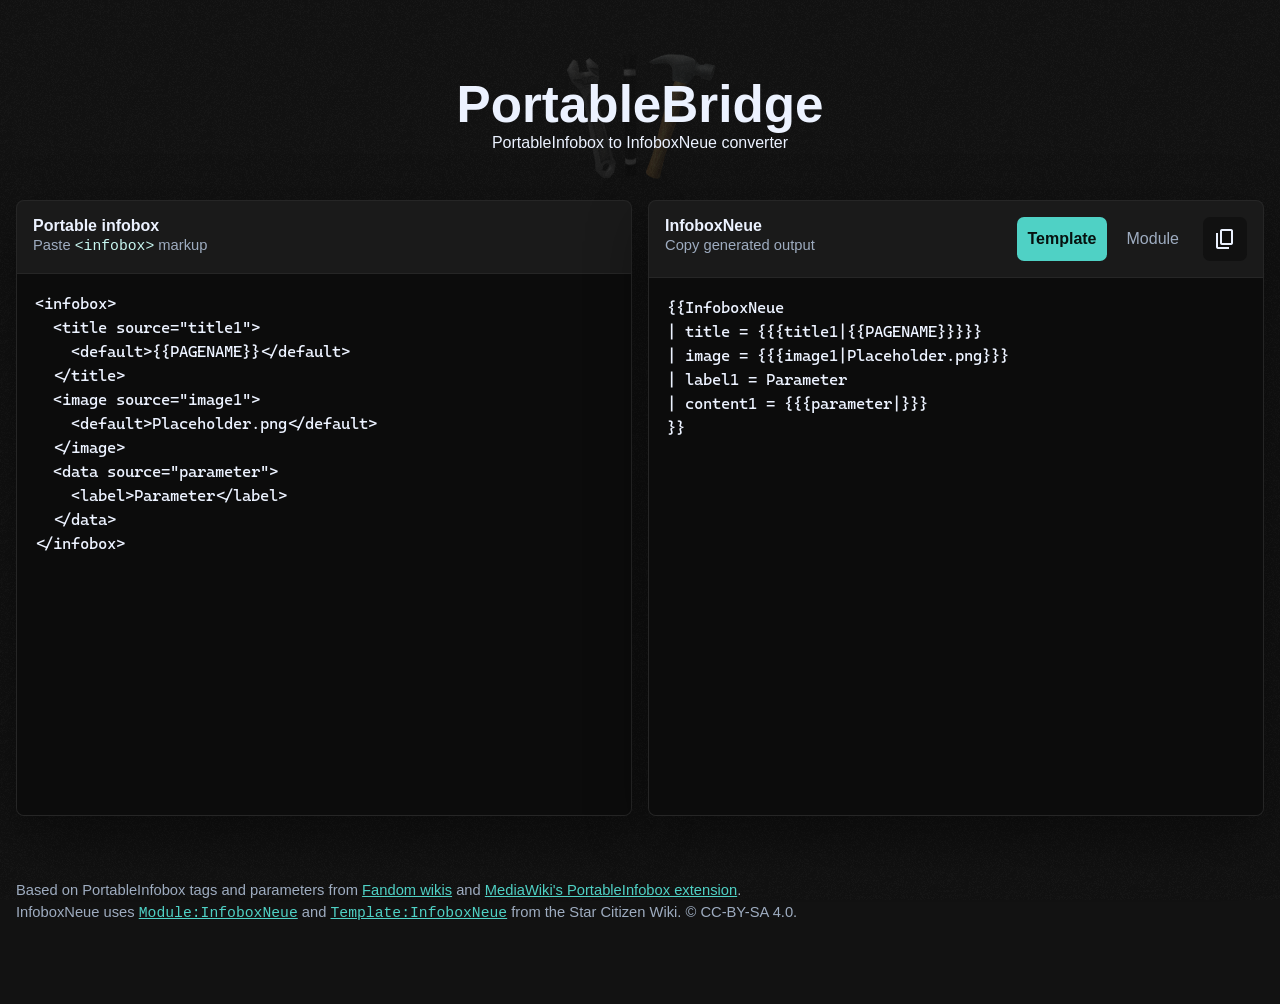
==== index.html @ 23e1e692 "Add support for <panel> and <section> tags in Module output - Implemented recursive parsing of Porta" ====
<!doctype html>
<html lang="en">

<head>
	<meta charset="utf-8">
	<meta name="viewport" content="width=device-width, initial-scale=1">
	<title>⌗ PortableBridge — PortableInfobox to InfoboxNeue converter</title>
	<meta name="description" content="Useful utility to convert PortableInfobox templates to InfoboxNeue templates or modules.">
	<link rel="icon" href="tools.png">
	<link rel="stylesheet" href="styles.css">
	<link rel="preconnect" href="https://fonts.googleapis.com">
	<link rel="preconnect" href="https://fonts.gstatic.com" crossorigin>
	<link
		href="https://fonts.googleapis.com/css2?family=Google+Sans+Flex:opsz,wdth,wght,ROND@6..144,25..151,1..1000,0..100&family=Cascadia+Code:ital,wght@0,200..700;1,200..700&display=swap"
		rel="stylesheet">
	<link rel="stylesheet" href="https://fonts.googleapis.com/css2?family=Material+Symbols+Outlined:opsz,wght,FILL,GRAD@24,700,1,0" />
</head>

<body>
	<main class="shell">
		<section class="workspace" aria-label="PortableInfobox converter">
			<div class="intro">
				<h1>PortableBridge</h1>
				<div>PortableInfobox to InfoboxNeue converter</div>
				<img src="tools.png" height="50">
			</div>

			<div class="tool-grid">
				<section class="panel input-panel" aria-label="PortableInfobox input">
					<div class="panel-head">
						<div class="panel-head-details">
							<h2>Portable infobox</h2>
							<p>Paste <code>&lt;infobox&gt;</code> markup</p>
						</div>
					</div>
					<textarea id="sourceInput" spellcheck="false" placeholder="<infobox>
  <title source=&quot;name&quot; />
  <image source=&quot;image&quot;>
    <caption source=&quot;imagecaption&quot; />
  </image>
  <data source=&quot;occupation&quot;>
    <label>Occupation</label>
  </data>
</infobox>"></textarea>
				</section>

				<section class="panel output-panel" aria-label="InfoboxNeue output">
					<div class="panel-head">
						<div class="panel-head-details">
							<h2>InfoboxNeue</h2>
							<p>Copy generated output</p>
						</div>
						<div class="segmented" role="tablist" aria-label="Output type">
							<button type="button" class="active" id="templateTab" role="tab"
								aria-selected="true">Template</button>
							<button type="button" id="moduleTab" role="tab" aria-selected="false">Module</button>
						</div>
						<button type="button" id="copyButton" title="Copy output">
							<span class="material-symbols-outlined">content_copy</span>
						</button>
					</div>
					<pre id="outputBox" tabindex="0"></pre>
				</section>
			</div>

			<section class="diagnostics" aria-label="Conversion notes">
				<ul id="notesList"></ul>
				<p>
					Based on PortableInfobox tags and parameters from
					<a href="https://portability.fandom.com/wiki/Portable_Infoboxes" target="_blank"
						rel="noreferrer">Fandom wikis</a>
					and
					<a href="https://www.mediawiki.org/wiki/Extension:PortableInfobox" target="_blank"
						rel="noreferrer">MediaWiki's PortableInfobox extension</a>.
				</p>
				<p>
					InfoboxNeue uses
					<code><a href="https://starcitizen.tools/Module:InfoboxNeue" target="_blank" rel="noreferrer">Module:InfoboxNeue</a></code>
					and
					<code><a href="https://starcitizen.tools/Template:InfoboxNeue" target="_blank" rel="noreferrer">Template:InfoboxNeue</a></code>
					from the Star Citizen Wiki. © CC-BY-SA 4.0.
				</p>
			</section>
		</section>
	</main>
	<script src="script.js"></script>
</body>

</html>
---- styles.css ----
:root {
	color-scheme: dark;
	--bg: #080b12;
	--panel: #1a1a1a;
	--line: rgba(255, 255, 255, .05);
	--line-strong: #3d4c64;
	--text: #ecf2ff;
	--muted: #9eacc0;
	--accent: #4fd1c5;
	--accent-strong: #f6c85f;
	--danger: #ff7a90;
	--shadow: 0 20px 60px rgba(0, 0, 0, .42);
	font-family: "Google Sans Flex", sans-serif;
}

* {
	box-sizing: border-box;
}

body {
	margin: 0;
	min-height: 100vh;
	color: var(--text);

	&::before {
		content: '';
		position: absolute;
		inset: 0;
		background: url(frosted-texture.png);
		background-repeat: repeat;
		background-size: 200px 200px;
		opacity: 0.1;
		z-index: -1;
	}
}

button,
input,
textarea {
	font: inherit;
}

button {
	min-height: 38px;
	border-radius: 7px;
	background: #182232;
	color: var(--text);
	cursor: pointer;
	transition: border-color .16s ease, background .16s ease, transform .16s ease;
	border: unset;

	&:hover {
		background: #1d2a3d;
	}	

	&:active {
		transform: translateY(1px);
	}
}

a {
	color: var(--accent);
}

code {
	color: #c8f7f1;
}

.shell {
	width: min(1280px, calc(100vw - 32px));
	margin: 0 auto;
	padding: 5rem 0;
}

.workspace {
	min-height: calc(100vh - 56px);
	display: flex;
	flex-direction: column;
	gap: 16px;
}

.intro {
	display: flex;
	align-items: center;
	text-align: center;
	justify-content: center;
	flex-direction: column;
	gap: 5px;
	padding: 0 0 2rem 0;
	position: relative;

	> div {
		font-variation-settings: "ROND" 100;
	}

	> img {
		position: absolute;
		z-index: -1;
		top: 50%;
		left: 50%;
		transform: translate(-50%, -60%);
		opacity: 0.15;
		height: 150%;
	}
}

.intro h1 {
	display: flex;
	justify-content: center;
	gap: 1rem;
	flex-wrap: wrap;
	align-items: center;
}

h1,
h2,
p {
	margin: 0;
}

h1 {
	font-size: clamp(2rem, 4vw, 4.2rem);
	line-height: .96;
	letter-spacing: 0;
	font-variation-settings: "ROND" 50;
}

h2 {
	font-size: 1rem;
}

.tool-grid {
	flex: 1;
	display: grid;
	grid-template-columns: minmax(0, 1fr) minmax(0, 1fr);
	gap: 16px;
	min-height: 560px;
}

.panel {
	border: 1px solid var(--line);
	border-radius: 8px;
	background: var(--panel);
	box-shadow: var(--shadow);
	overflow: hidden;
}

.input-panel,
.output-panel {
	min-height: 560px;
	display: flex;
	flex-direction: column;
}

.panel-head {
	display: flex;
	align-items: stretch;
	justify-content: space-between;
	gap: 14px;
	padding: 16px;
	border-bottom: 1px solid var(--line);
}

.panel-head-details {
	flex: 1;
	
	@media (max-width: 800px) {
		width: 100%;
	}
}

.panel-head p,
.diagnostics p,
.diagnostics li {
	color: var(--muted);
	font-size: .92rem;
	line-height: 1.45;
}

.button-row,
.segmented {
	display: flex;
	gap: 10px;

	& button {
		padding: 3px 10px;
	}
}

#copyButton {
	padding: 10px;
	display: flex;
	justify-content: center;
	align-items: center;
	background: #111;
}

.segmented button {
	border: 0;
	background: transparent;
	color: var(--muted);
	transition: .25s all ease;

	&.active {
		background: var(--accent);
		color: #06110f;
		font-weight: 700;
		font-variation-settings: "ROND" 100;
	}
}

textarea,
pre,
input {
	border: 0;
	color: var(--text);
	background: #0c0c0c;
	font-family: "Cascadia Code", monospace;
	word-break: break-all;

	@media (max-width: 800px) {
		font-size: small;
	}
}

textarea {
	flex: 1;
	width: 100%;
	min-height: 420px;
	resize: none;
	padding: 18px;
	line-height: 1.5;
	outline: 0;
}

textarea:focus,
input:focus,
pre:focus {
	outline: 2px solid rgba(79, 209, 197, .55);
	outline-offset: -2px;
}

input {
	min-height: 38px;
	border: 1px solid var(--line);
	border-radius: 7px;
	padding: 0 11px;
}

pre {
	flex: 1;
	margin: 0;
	padding: 18px;
	overflow: auto;
	white-space: pre-wrap;
	word-break: break-word;
	line-height: 1.5;
}

.diagnostics {
	padding: 2rem 0 0 0;
}

@media (max-width: 800px) {
	.shell {
		width: min(100vw - 20px, 720px);
		/* padding: 10px 0; */
	}

	.intro,
	.panel-head,
	.diagnostics,
	.tool-grid {
		grid-template-columns: 1fr;
	}

	.intro,
	.panel-head {
		align-items: stretch;
		flex-wrap: wrap;
	}

	.tool-grid {
		min-height: 0;
	}

	.input-panel,
	.output-panel {
		min-height: 460px;
	}

	h1 {
		font-size: 2rem;
	}
}
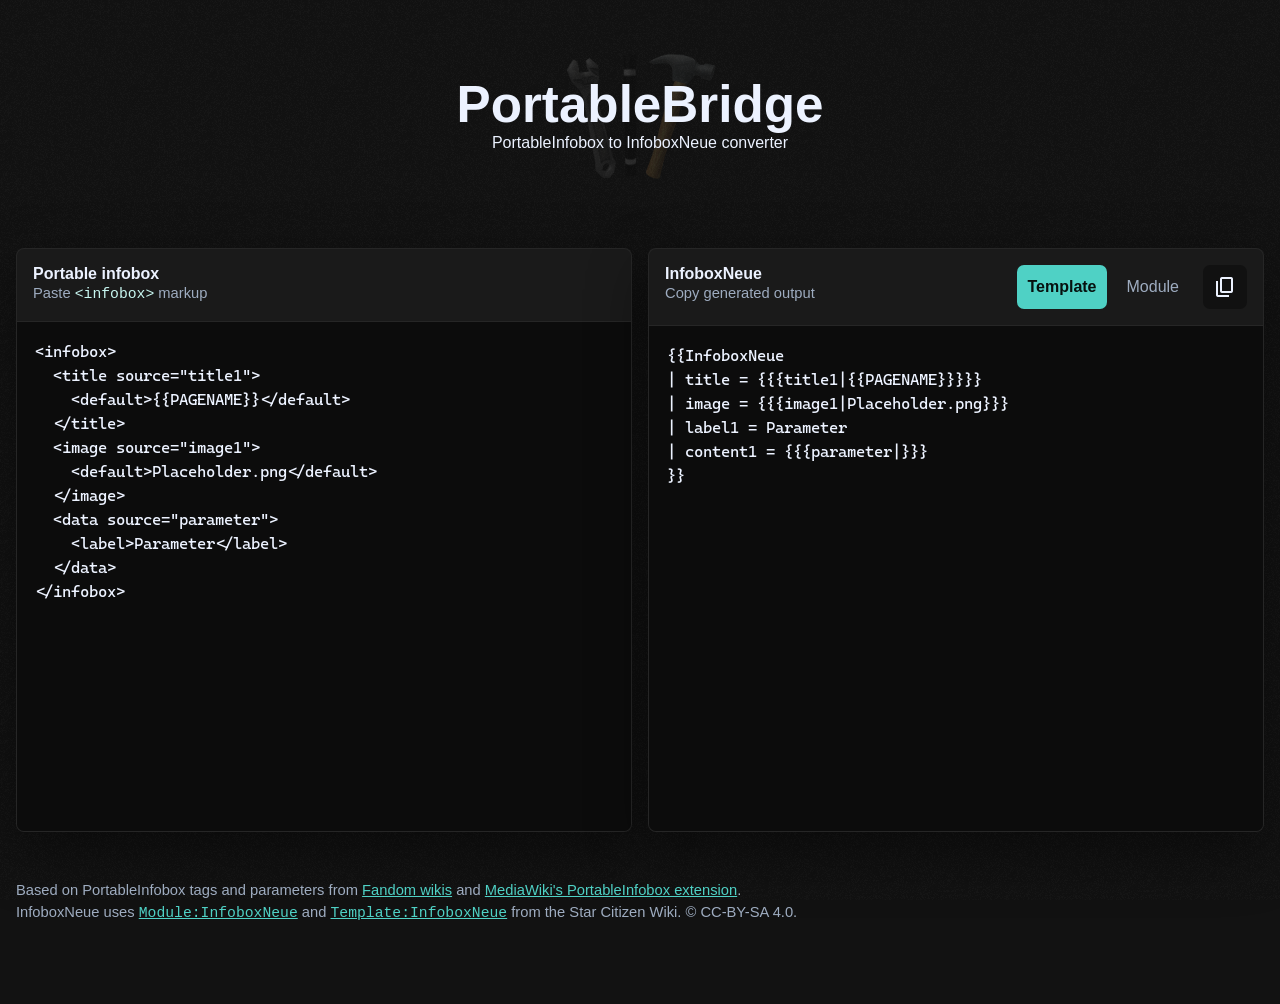
==== commit ec32d7ed: "minor changes" ====
--- a/index.html
+++ b/index.html
@@ -25,6 +25,8 @@
 				<img src="tools.png" height="50">
 			</div>
 
+			<ul id="notesList" aria-live="polite" aria-atomic="true"></ul>
+			
 			<div class="tool-grid">
 				<section class="panel input-panel" aria-label="PortableInfobox input">
 					<div class="panel-head">
@@ -64,7 +66,6 @@
 			</div>
 
 			<section class="diagnostics" aria-label="Conversion notes">
-				<ul id="notesList"></ul>
 				<p>
 					Based on PortableInfobox tags and parameters from
 					<a href="https://portability.fandom.com/wiki/Portable_Infoboxes" target="_blank"
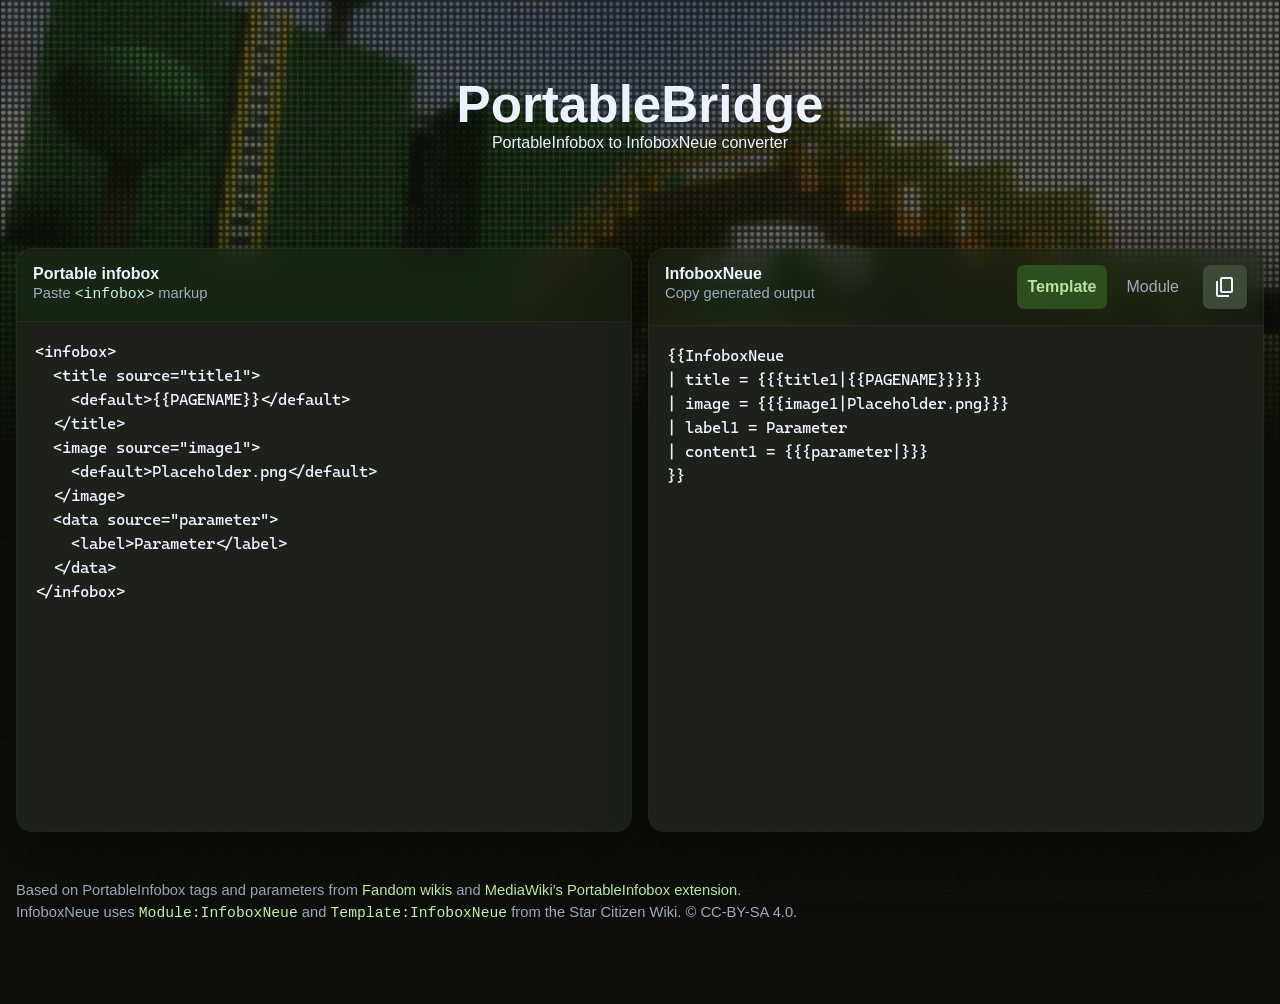
==== commit 76a56a30: "green aesthetic" ====
--- a/index.html
+++ b/index.html
@@ -22,7 +22,7 @@
 			<div class="intro">
 				<h1>PortableBridge</h1>
 				<div>PortableInfobox to InfoboxNeue converter</div>
-				<img src="tools.png" height="50">
+				<!-- <img src="tools.png" height="50"> -->
 			</div>
 
 			<ul id="notesList" aria-live="polite" aria-atomic="true"></ul>
--- a/styles.css
+++ b/styles.css
@@ -1,12 +1,12 @@
 :root {
 	color-scheme: dark;
-	--bg: #080b12;
-	--panel: #1a1a1a;
+	--bg: #0c0f0a;
+	--panel: #1D2917;
 	--line: rgba(255, 255, 255, .05);
 	--line-strong: #3d4c64;
 	--text: #ecf2ff;
 	--muted: #9eacc0;
-	--accent: #4fd1c5;
+	--accent: #2C4F1D;
 	--accent-strong: #f6c85f;
 	--danger: #ff7a90;
 	--shadow: 0 20px 60px rgba(0, 0, 0, .42);
@@ -21,16 +21,30 @@
 	margin: 0;
 	min-height: 100vh;
 	color: var(--text);
+	background: var(--bg);
 
 	&::before {
 		content: '';
 		position: absolute;
+		inset: 0;
+		background: url(bridge.png);
+		background-size: cover;
+		background-position: center;
+		background-repeat: no-repeat;
+		z-index: -1;
+		height: 50vh;
+		mask-image: linear-gradient(to bottom, rgba(0, 0, 0, 0.4) 50%, transparent 100%);
+	}
+
+	&::after {
+		content: '';
+		position: fixed;
 		inset: 0;
 		background: url(frosted-texture.png);
 		background-repeat: repeat;
 		background-size: 200px 200px;
 		opacity: 0.1;
-		z-index: -1;
+		z-index: -2;
 	}
 }
 
@@ -43,7 +57,7 @@
 button {
 	min-height: 38px;
 	border-radius: 7px;
-	background: #182232;
+	background: #2C4F1D;
 	color: var(--text);
 	cursor: pointer;
 	transition: border-color .16s ease, background .16s ease, transform .16s ease;
@@ -59,7 +73,11 @@
 }
 
 a {
-	color: var(--accent);
+	color: #C4EFAC;
+}
+
+a:not(:hover) {
+	text-decoration: none;
 }
 
 code {
@@ -93,15 +111,15 @@
 		font-variation-settings: "ROND" 100;
 	}
 
-	> img {
+	/* > img {
 		position: absolute;
 		z-index: -1;
 		top: 50%;
 		left: 50%;
 		transform: translate(-50%, -60%);
-		opacity: 0.15;
+		opacity: 0.35;
 		height: 150%;
-	}
+	} */
 }
 
 .intro h1 {
@@ -122,7 +140,7 @@
 	font-size: clamp(2rem, 4vw, 4.2rem);
 	line-height: .96;
 	letter-spacing: 0;
-	font-variation-settings: "ROND" 50;
+	font-variation-settings: "ROND" 80;
 }
 
 h2 {
@@ -139,8 +157,9 @@
 
 .panel {
 	border: 1px solid var(--line);
-	border-radius: 8px;
-	background: var(--panel);
+	border-radius: 16px;
+	background: oklch(from var(--panel) l c h / 0.5);
+	backdrop-filter: blur(12px) saturate(1.2);
 	box-shadow: var(--shadow);
 	overflow: hidden;
 }
@@ -192,7 +211,7 @@
 	display: flex;
 	justify-content: center;
 	align-items: center;
-	background: #111;
+	background: #3E4A36;
 }
 
 .segmented button {
@@ -203,7 +222,7 @@
 
 	&.active {
 		background: var(--accent);
-		color: #06110f;
+		color: #B9E3A1;
 		font-weight: 700;
 		font-variation-settings: "ROND" 100;
 	}
@@ -214,7 +233,7 @@
 input {
 	border: 0;
 	color: var(--text);
-	background: #0c0c0c;
+	background: #1D211A;
 	font-family: "Cascadia Code", monospace;
 	word-break: break-all;
 
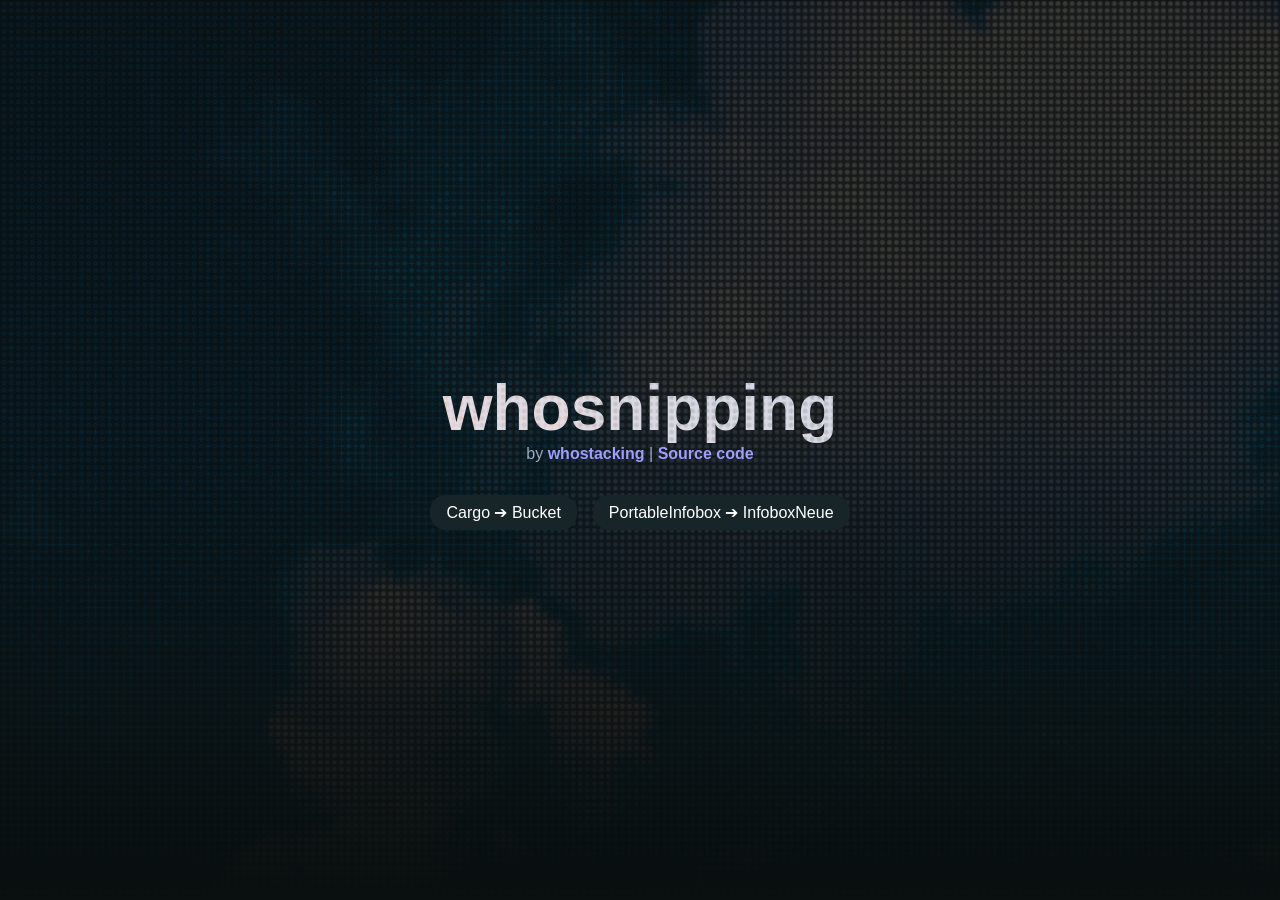
==== commit 69fe181b: "feat: new landing page" ====
--- a/index.html
+++ b/index.html
@@ -4,10 +4,10 @@
 <head>
 	<meta charset="utf-8">
 	<meta name="viewport" content="width=device-width, initial-scale=1">
-	<title>⌗ PortableBridge — PortableInfobox to InfoboxNeue converter</title>
+	<title>whosnipping</title>
 	<meta name="description" content="Useful utility to convert PortableInfobox templates to InfoboxNeue templates or modules.">
-	<link rel="icon" href="tools.png">
-	<link rel="stylesheet" href="styles.css">
+	<link rel="icon" href="../tools.png">
+	<link rel="stylesheet" href="/landing/landing.css">
 	<link rel="preconnect" href="https://fonts.googleapis.com">
 	<link rel="preconnect" href="https://fonts.gstatic.com" crossorigin>
 	<link
@@ -17,74 +17,13 @@
 </head>
 
 <body>
-	<main class="shell">
-		<section class="workspace" aria-label="PortableInfobox converter">
-			<div class="intro">
-				<h1>PortableBridge</h1>
-				<div>PortableInfobox to InfoboxNeue converter</div>
-				<!-- <img src="tools.png" height="50"> -->
-			</div>
+    <div class="whosnipping">whosnipping</div>
+    <div class="written-text">by <a href="https://grids.so/stack" target="_blank">whostacking</a> | <a href="https://github.com/whostacking/whosnipping" target="_blank">Source code</a></div>
 
-			<ul id="notesList" aria-live="polite" aria-atomic="true"></ul>
-			
-			<div class="tool-grid">
-				<section class="panel input-panel" aria-label="PortableInfobox input">
-					<div class="panel-head">
-						<div class="panel-head-details">
-							<h2>Portable infobox</h2>
-							<p>Paste <code>&lt;infobox&gt;</code> markup</p>
-						</div>
-					</div>
-					<textarea id="sourceInput" spellcheck="false" placeholder="<infobox>
-  <title source=&quot;name&quot; />
-  <image source=&quot;image&quot;>
-    <caption source=&quot;imagecaption&quot; />
-  </image>
-  <data source=&quot;occupation&quot;>
-    <label>Occupation</label>
-  </data>
-</infobox>"></textarea>
-				</section>
+    <div class="tools-wrapper">
+        <a href="/bucket" class="tool-link">Cargo ➔ Bucket</a>
+        <a href="/neue" class="tool-link">PortableInfobox ➔ InfoboxNeue</a>
+    </div>
 
-				<section class="panel output-panel" aria-label="InfoboxNeue output">
-					<div class="panel-head">
-						<div class="panel-head-details">
-							<h2>InfoboxNeue</h2>
-							<p>Copy generated output</p>
-						</div>
-						<div class="segmented" role="tablist" aria-label="Output type">
-							<button type="button" class="active" id="templateTab" role="tab"
-								aria-selected="true">Template</button>
-							<button type="button" id="moduleTab" role="tab" aria-selected="false">Module</button>
-						</div>
-						<button type="button" id="copyButton" title="Copy output">
-							<span class="material-symbols-outlined">content_copy</span>
-						</button>
-					</div>
-					<pre id="outputBox" tabindex="0"></pre>
-				</section>
-			</div>
-
-			<section class="diagnostics" aria-label="Conversion notes">
-				<p>
-					Based on PortableInfobox tags and parameters from
-					<a href="https://portability.fandom.com/wiki/Portable_Infoboxes" target="_blank"
-						rel="noreferrer">Fandom wikis</a>
-					and
-					<a href="https://www.mediawiki.org/wiki/Extension:PortableInfobox" target="_blank"
-						rel="noreferrer">MediaWiki's PortableInfobox extension</a>.
-				</p>
-				<p>
-					InfoboxNeue uses
-					<code><a href="https://starcitizen.tools/Module:InfoboxNeue" target="_blank" rel="noreferrer">Module:InfoboxNeue</a></code>
-					and
-					<code><a href="https://starcitizen.tools/Template:InfoboxNeue" target="_blank" rel="noreferrer">Template:InfoboxNeue</a></code>
-					from the Star Citizen Wiki. © CC-BY-SA 4.0.
-				</p>
-			</section>
-		</section>
-	</main>
-	<script src="script.js"></script>
-</body>
-
-</html>
+    <script src="/landing/landing.js"></script>
+</body>
--- a/landing/landing.css
+++ b/landing/landing.css
@@ -0,0 +1,94 @@
+:root {
+	color-scheme: dark;
+	--bg: #0a0f0f;
+	--panel: #172529;
+	--line: rgba(255, 255, 255, .05);
+	--line-strong: #3d4c64;
+	--text: #ecf2ff;
+	--muted: #9eacc0;
+	--accent: #1d4d4f;
+	--accent-strong: #f6c85f;
+	--danger: #ff7a90;
+	--shadow: 0 20px 60px rgba(0, 0, 0, .42);
+	font-family: "Google Sans Flex", sans-serif;
+}
+
+* {
+	box-sizing: border-box;
+}
+
+body {
+	margin: 0;
+	min-height: 100vh;
+	color: var(--text);
+	background: var(--bg);
+    display: flex;
+    flex-direction: column;
+    justify-content: center;
+    align-items: center;
+
+	&::before {
+		content: '';
+		position: absolute;
+		inset: 0;
+		background: url(/clouds.png);
+		background-size: cover;
+		background-position: center;
+		background-repeat: no-repeat;
+		z-index: -1;
+		mask-image: linear-gradient(to bottom, rgba(0, 0, 0, 0.2) 50%, transparent 100%);
+	}
+
+	&::after {
+		content: '';
+		position: fixed;
+		inset: 0;
+		background: url(frosted-texture.png);
+		background-repeat: repeat;
+		background-size: 200px 200px;
+		opacity: 0.1;
+		z-index: -2;
+	}
+}
+
+.whosnipping {
+    font-size: clamp(2rem, 5vw, 4rem);
+    font-weight: bold;
+    text-align: center;
+    font-variation-settings: 'ROND' 100;
+	mix-blend-mode: difference;
+	pointer-events: none;
+}
+
+.written-text {
+	font-size: 1rem;
+	text-align: center;
+	color: var(--muted);
+	margin-bottom: 2rem;
+
+	a {
+		font-weight: bold;
+		text-decoration: unset!important;
+	}
+}
+
+.tools-wrapper {
+    display: flex;
+    flex-wrap: wrap;
+    gap: 1rem;
+
+    a {
+        padding: .5rem 1rem;
+        border-radius: 1rem;
+		font-size: 1rem;
+        background: var(--panel);
+        text-decoration: unset!important;
+        color: white!important;
+		transition: all .25s;
+
+        &:hover {
+            transform: scale(1.1);
+			font-weight: bold;
+        }
+    }
+}
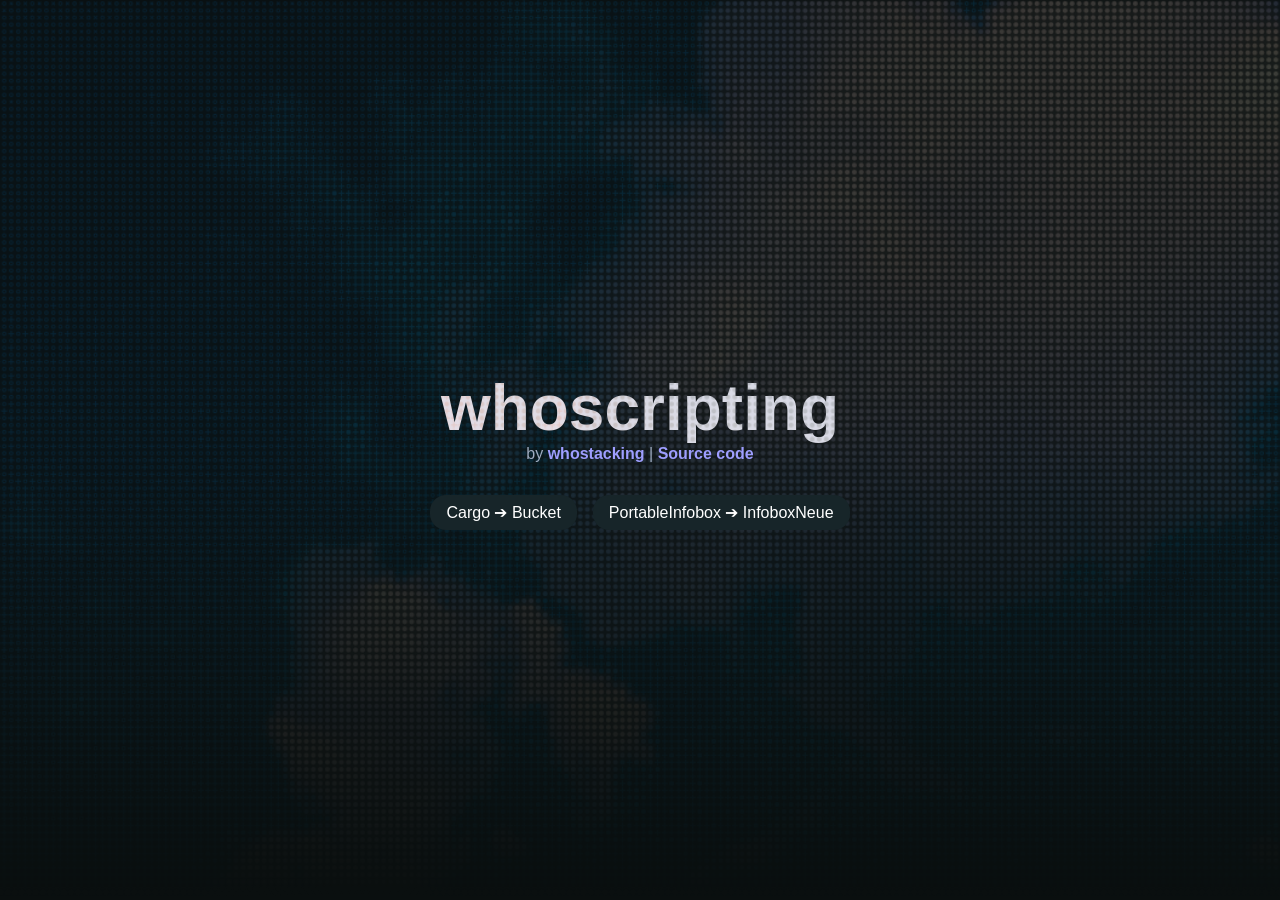
==== commit e504b948: "refactor: change of org name and source code link" ====
--- a/index.html
+++ b/index.html
@@ -4,8 +4,8 @@
 <head>
 	<meta charset="utf-8">
 	<meta name="viewport" content="width=device-width, initial-scale=1">
-	<title>whosnipping</title>
-	<meta name="description" content="Useful utility to convert PortableInfobox templates to InfoboxNeue templates or modules.">
+	<title>whoscripting</title>
+	<meta name="description" content="by whostacking">
 	<link rel="icon" href="../tools.png">
 	<link rel="stylesheet" href="/landing/landing.css">
 	<link rel="preconnect" href="https://fonts.googleapis.com">
@@ -17,8 +17,8 @@
 </head>
 
 <body>
-    <div class="whosnipping">whosnipping</div>
-    <div class="written-text">by <a href="https://grids.so/stack" target="_blank">whostacking</a> | <a href="https://github.com/whostacking/whosnipping" target="_blank">Source code</a></div>
+    <div class="whoscripting">whoscripting</div>
+    <div class="written-text">by <a href="https://grids.so/stack" target="_blank">whostacking</a> | <a href="https://github.com/whoscripting/whoscripting.github.io" target="_blank">Source code</a></div>
 
     <div class="tools-wrapper">
         <a href="/bucket" class="tool-link">Cargo ➔ Bucket</a>
--- a/landing/landing.css
+++ b/landing/landing.css
@@ -51,7 +51,7 @@
 	}
 }
 
-.whosnipping {
+.whoscripting {
     font-size: clamp(2rem, 5vw, 4rem);
     font-weight: bold;
     text-align: center;
